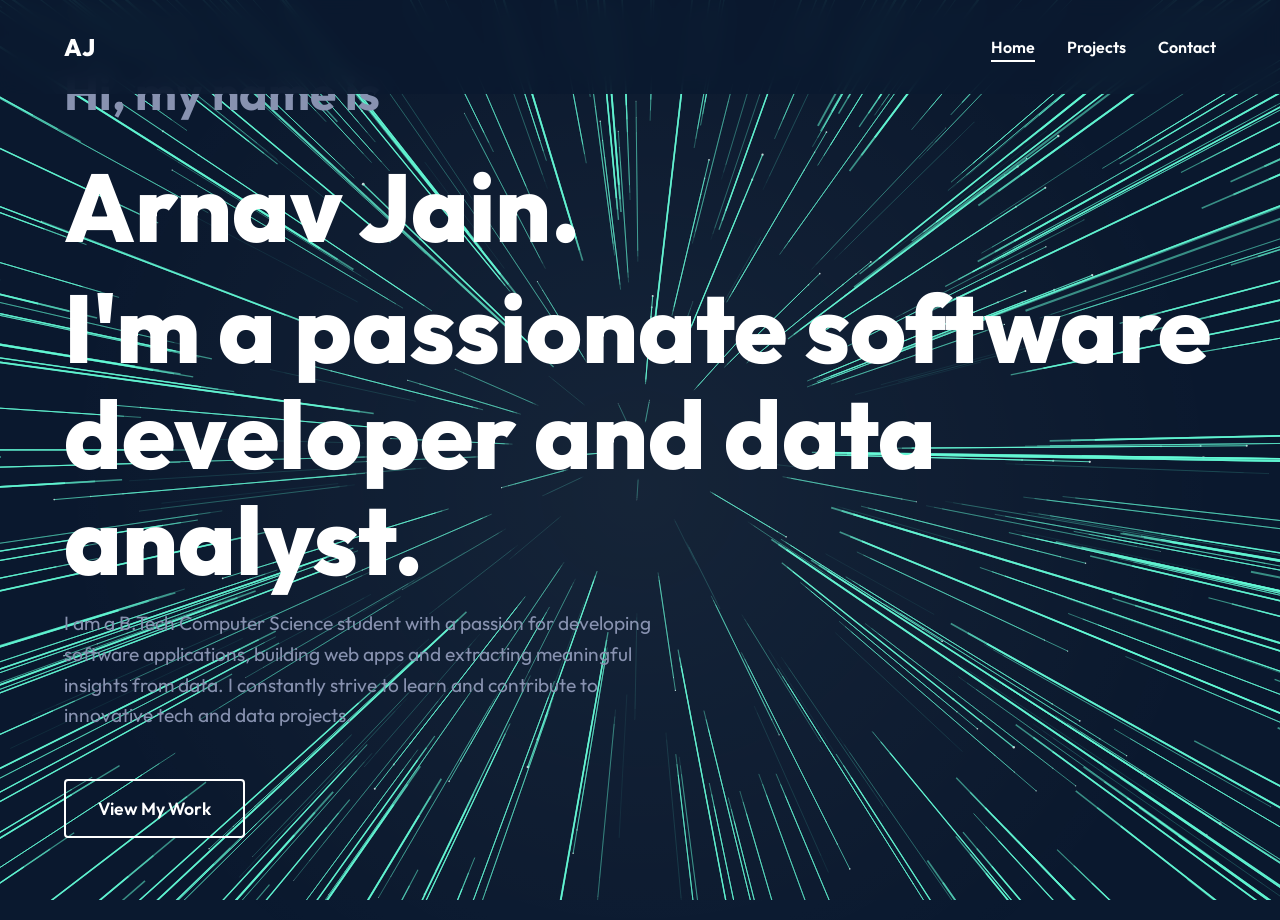
==== index.html @ 1277b26e "Add files via upload" ====
<!DOCTYPE html>
<html lang="en">

<head>
  <meta charset="UTF-8">
  <meta name="viewport" content="width=device-width, initial-scale=1.0">
  <title>Arnav Jain - Portfolio</title>
  <link rel="stylesheet" href="style.css">
</head>

<body>
  <div id="loader">
    <div class="loader-text">Welcome</div>
  </div>

  <canvas id="warp-canvas"></canvas>
  <div class="parallax-bg"></div>

  <nav>
    <a href="index.html" class="logo">AJ</a>
    <div class="nav-links">
      <a href="index.html">Home</a>
      <a href="projects.html">Projects</a>
      <a href="contact.html">Contact</a>
    </div>
  </nav>

  <main class="snap-container">
    <section class="hero" id="home">
      <h2>Hi, my name is</h2>
      <h1>Arnav Jain.</h1>
      <h1>I'm a passionate software developer and data analyst.</h1>
      <p>I am a B.Tech Computer Science student with a passion for developing software applications, building web apps
        and extracting
        meaningful insights from data. I constantly strive to learn and contribute to innovative tech and data projects.
      </p>
      <a href="projects.html" class="btn">View My Work</a>
    </section>

    <section id="about">
      <h2 class="section-title">About Me</h2>
      <p style="max-width: 800px; font-size: 1.1rem; line-height: 1.6; color: var(--text-dark); margin-bottom: 3rem;">
        My objective is to leverage my skills in software development and data analytics to build robust systems. I am a
        continuous learner, always seeking out new challenges to solve and opportunities to grow my expertise in modern
        technologies.
      </p>

      <h2 class="section-title" style="font-size: 2rem;">Skills Matrix</h2>
      <div class="skills-container">
        <div class="skill-category">
          <h3>Languages</h3>
          <div class="skill-grid">
            <div class="skill-pill">C++</div>
            <div class="skill-pill">Python</div>
            <div class="skill-pill">HTML</div>
            <div class="skill-pill">CSS</div>
            <div class="skill-pill">JavaScript</div>
            <div class="skill-pill">SQL</div>
            <div class="skill-pill">C</div>
            <div class="skill-pill">Java</div>
            <div class="skill-pill">React</div>
          </div>
        </div>

        <div class="skill-category">
          <h3>Databases</h3>
          <div class="skill-grid">
            <div class="skill-pill">MySQL</div>
            <div class="skill-pill">Oracle SQL</div>
            <div class="skill-pill">Postgres</div>
            <div class="skill-pill">MongoDB</div>
          </div>
        </div>

        <div class="skill-category">
          <h3>Tools & Cloud</h3>
          <div class="skill-grid">
            <div class="skill-pill">GitHub</div>
            <div class="skill-pill">VSCode</div>
            <div class="skill-pill">AutoCAD</div>
          </div>
        </div>

        <div class="skill-category">
          <h3>Soft Skills</h3>
          <div class="skill-grid">
            <div class="skill-pill">Teamworking</div>
            <div class="skill-pill">Good Communication</div>
            <div class="skill-pill">Verbal Skills</div>
          </div>
        </div>

        <div class="skill-category">
          <h3>Interests & Activities</h3>
          <div class="skill-grid">
            <div class="skill-pill">Tennis</div>
            <div class="skill-pill">Badminton</div>
            <div class="skill-pill">Football</div>
            <div class="skill-pill">Gaming</div>
            <div class="skill-pill">Adventure & Travel</div>
          </div>
        </div>

      </div>
    </section>

    <section id="certifications">
      <h2 class="section-title">Certifications</h2>
      <div class="certifications-grid">
        <div class="certification-card">
          <h3>Deloitte Data Analytics Job Simulation</h3>
          <p>Forage</p>
        </div>
        <div class="certification-card">
          <h3>Introduction to Cloud Infrastructure</h3>
        </div>
      </div>
    </section>
  </main>

  <script src="script.js"></script>
</body>

</html>
---- style.css ----
@import url('https://fonts.googleapis.com/css2?family=Outfit:wght@300;400;600;800&family=Quicksand:wght@500;700&display=swap');

:root {
  --primary: #ffffff;
  --secondary: #0a192f;
  --accent: #112240;
  --text: #ccd6f6;
  --text-dark: #8892b0;
  --cursor: url('data:image/svg+xml,%3Csvg width="24" height="24" viewBox="0 0 24 24" fill="none" xmlns="http://www.w3.org/2000/svg"%3E%3Cpath d="M5.5 3L19.5 12L11 14.5L8.5 22L5.5 3Z" fill="%23ffffff" stroke="%23ffffff" stroke-width="2" stroke-linejoin="round"/%3E%3C/svg%3E'), auto;
  --cursor-hover: url('data:image/svg+xml,%3Csvg width="24" height="24" viewBox="0 0 24 24" fill="none" xmlns="http://www.w3.org/2000/svg"%3E%3Cpath d="M5.5 3L19.5 12L11 14.5L8.5 22L5.5 3Z" fill="%23ffffff" stroke="%230a192f" stroke-width="2" stroke-linejoin="round"/%3E%3C/svg%3E'), pointer;
}

* {
  margin: 0;
  padding: 0;
  box-sizing: border-box;
  cursor: var(--cursor);
}

body {
  font-family: 'Outfit', sans-serif;
  background-color: var(--secondary);
  color: var(--primary);
  overflow: hidden;
}

a, button {
  cursor: var(--cursor-hover);
}

#loader {
  position: fixed;
  top: 0;
  left: 0;
  width: 100vw;
  height: 100vh;
  background-color: var(--secondary);
  display: flex;
  justify-content: center;
  align-items: center;
  z-index: 9999;
  transition: opacity 1s ease-in-out, visibility 1s, background-color 1.5s ease-in-out;
}

#loader.transparent-bg {
  background-color: transparent;
}

.loader-text {
  font-family: 'Quicksand', sans-serif;
  font-size: 3rem;
  color: var(--primary);
  letter-spacing: 2px;
  animation: pulse 2s infinite alternate;
  transition: opacity 0.5s ease-in-out, transform 0.5s ease-in-out;
}

.loader-text.zoom-out {
  opacity: 0;
  transform: scale(3);
}

@keyframes pulse {
  0% { transform: scale(0.95); opacity: 0.8; }
  100% { transform: scale(1.05); opacity: 1; }
}

.fade-out {
  opacity: 0;
  visibility: hidden;
}

#warp-canvas {
  position: fixed;
  top: 0;
  left: 0;
  width: 100vw;
  height: 100vh;
  z-index: -2;
  pointer-events: none;
}

.parallax-bg {
  position: fixed;
  top: -50px;
  left: 0;
  width: 100vw;
  height: 120vh;
  background: radial-gradient(circle at 50% 50%, rgba(255, 255, 255, 0.05) 0%, rgba(10, 25, 47, 0) 70%);
  z-index: -1;
  pointer-events: none;
}

nav {
  position: fixed;
  top: 0;
  width: 100%;
  padding: 2rem 5%;
  display: flex;
  justify-content: space-between;
  align-items: center;
  z-index: 100;
  background: rgba(10, 25, 47, 0.9);
  backdrop-filter: blur(10px);
}

.logo {
  font-size: 1.5rem;
  font-weight: 800;
  color: var(--primary);
  text-decoration: none;
}

.nav-links {
  display: flex;
  gap: 2rem;
}

.nav-links a {
  text-decoration: none;
  color: var(--primary);
  font-weight: 600;
  position: relative;
  transition: color 0.3s;
}

.nav-links a::after {
  content: '';
  position: absolute;
  width: 0;
  height: 2px;
  bottom: -5px;
  left: 0;
  background-color: var(--primary);
  transition: width 0.3s;
}

.nav-links a:hover::after, .nav-links a.active::after {
  width: 100%;
}

.snap-container {
  height: 100vh;
  overflow-y: scroll;
  scroll-snap-type: y mandatory;
  scroll-behavior: smooth;
}

section {
  scroll-snap-align: start;
  min-height: 100vh;
  padding: 8rem 5% 4rem;
  display: flex;
  flex-direction: column;
  justify-content: center;
}

main {
  opacity: 0;
  transform: translateY(20px);
  animation: slideUp 1s ease-out forwards;
  animation-delay: 3.5s;
}

@keyframes slideUp {
  to {
    opacity: 1;
    transform: translateY(0);
  }
}

.contact-page-main {
  padding-top: 10rem;
  display: flex;
  align-items: center;
  justify-content: center;
  min-height: 80vh;
}

.hero {
  min-height: 100vh;
  display: flex;
  flex-direction: column;
  justify-content: center;
  align-items: flex-start;
  padding-top: 0;
  padding-bottom: 0;
  margin-bottom: 0;
}

.hero h1 {
  font-size: clamp(3rem, 8vw, 6rem);
  font-weight: 800;
  line-height: 1.1;
  margin-bottom: 1rem;
}

.hero h2 {
  font-size: clamp(1.5rem, 4vw, 3rem);
  color: var(--text-dark);
  margin-bottom: 2rem;
}

.hero p {
  max-width: 600px;
  font-size: 1.2rem;
  color: var(--text-dark);
  margin-bottom: 3rem;
  line-height: 1.6;
}

.btn {
  padding: 1rem 2rem;
  border: 2px solid var(--primary);
  background: transparent;
  color: var(--primary);
  font-size: 1.1rem;
  font-weight: 600;
  text-decoration: none;
  display: inline-block;
  transition: all 0.3s;
  border-radius: 4px;
}

.btn:hover {
  background: var(--primary);
  color: var(--secondary);
  transform: translateY(-3px);
  box-shadow: 0 10px 20px rgba(255, 255, 255, 0.2);
}

.section-title {
  font-size: 2.5rem;
  margin-bottom: 3rem;
  display: flex;
  align-items: center;
  gap: 1rem;
}

.section-title.skills-title {
  font-size: 2rem;
}

.about-text {
  max-width: 800px;
  font-size: 1.1rem;
  line-height: 1.6;
  color: var(--text-dark);
  margin-bottom: 3rem;
}

.section-title::after {
  content: '';
  flex: 1;
  height: 1px;
  background: var(--text-dark);
  opacity: 0.3;
}

.center-title::before {
  content: '';
  flex: 1;
  height: 1px;
  background: var(--text-dark);
  opacity: 0.3;
}

.skills-container {
  display: flex;
  flex-direction: column;
  gap: 3rem;
}

.skill-category h3 {
  font-size: 1.5rem;
  margin-bottom: 1.5rem;
}

.skill-grid {
  display: flex;
  flex-wrap: wrap;
  gap: 1rem;
}

.skill-pill {
  padding: 0.8rem 1.5rem;
  background: var(--secondary);
  border: 1px solid var(--primary);
  border-radius: 50px;
  font-weight: 600;
  transition: all 0.3s;
}

.skill-pill:hover {
  background: var(--primary);
  color: var(--secondary);
  transform: scale(1.05);
}

.projects-grid {
  display: grid;
  grid-template-columns: repeat(auto-fit, minmax(300px, 1fr));
  gap: 2rem;
}

.project-card {
  background: var(--secondary);
  border: 1px solid rgba(255, 255, 255, 0.1);
  border-radius: 8px;
  padding: 2rem;
  transition: all 0.4s cubic-bezier(0.175, 0.885, 0.32, 1.275);
  position: relative;
  overflow: hidden;
  min-height: 250px;
}

.project-card:hover {
  transform: translateY(-10px);
  box-shadow: 0 20px 40px rgba(0, 0, 0, 0.5);
}

.project-content {
  position: relative;
  z-index: 1;
}

.project-title {
  font-size: 1.5rem;
  margin-bottom: 1rem;
}

.project-desc {
  color: var(--text-dark);
  margin-bottom: 1.5rem;
  line-height: 1.6;
}

.project-tech {
  display: flex;
  flex-wrap: wrap;
  gap: 0.5rem;
  opacity: 0;
  transform: translateY(20px);
  transition: all 0.3s;
}

.project-card:hover .project-tech {
  opacity: 1;
  transform: translateY(0);
}

.project-tech span {
  font-size: 0.8rem;
  padding: 0.3rem 0.8rem;
  background: rgba(255, 255, 255, 0.1);
  border-radius: 4px;
  color: var(--primary);
}

.experience-item {
  margin-bottom: 2rem;
  padding-left: 2rem;
  border-left: 2px solid var(--primary);
  position: relative;
}

.experience-item::before {
  content: '';
  position: absolute;
  left: -6px;
  top: 0;
  width: 10px;
  height: 10px;
  background: var(--primary);
  border-radius: 50%;
}

.experience-item h3 {
  font-size: 1.3rem;
  margin-bottom: 0.5rem;
}

.experience-item h4 {
  color: var(--text-dark);
  font-weight: 400;
  margin-bottom: 1rem;
}

.contact-section {
  text-align: center;
  max-width: 600px;
  margin: 0 auto;
}

.contact-section p {
  margin-bottom: 2rem;
  color: var(--text-dark);
  font-size: 1.2rem;
}

.social-links {
  display: flex;
  justify-content: center;
  gap: 2rem;
  margin-top: 3rem;
}

.social-links a {
  display: flex;
  align-items: center;
  justify-content: center;
  color: var(--primary);
  text-decoration: none;
  transition: transform 0.3s, color 0.3s;
}

.social-links a:hover {
  transform: translateY(-5px);
  color: var(--text-dark);
}

.social-links svg {
  transition: transform 0.3s;
}

.certifications-grid {
  display: flex;
  flex-direction: column;
  gap: 2rem;
}

.certification-card {
  background: rgba(10, 25, 47, 0.5);
  border: 1px solid rgba(255, 255, 255, 0.1);
  border-radius: 8px;
  padding: 2rem;
  transition: all 0.3s;
  backdrop-filter: blur(10px);
}

.certification-card:hover {
  transform: translateY(-5px);
  border-color: var(--primary);
  box-shadow: 0 10px 30px rgba(0, 0, 0, 0.3);
}

.certification-card h3 {
  font-size: 1.5rem;
  margin-bottom: 0.5rem;
  color: var(--primary);
}

.certification-card p {
  color: var(--text-dark);
  font-size: 1.1rem;
}

@media (max-width: 768px) {
  nav {
    flex-direction: column;
    gap: 1rem;
    padding: 1rem 5%;
  }
  .nav-links {
    display: flex;
    gap: 1.5rem;
    font-size: 0.9rem;
  }
  .hero h1 {
    font-size: 2.5rem;
  }
}
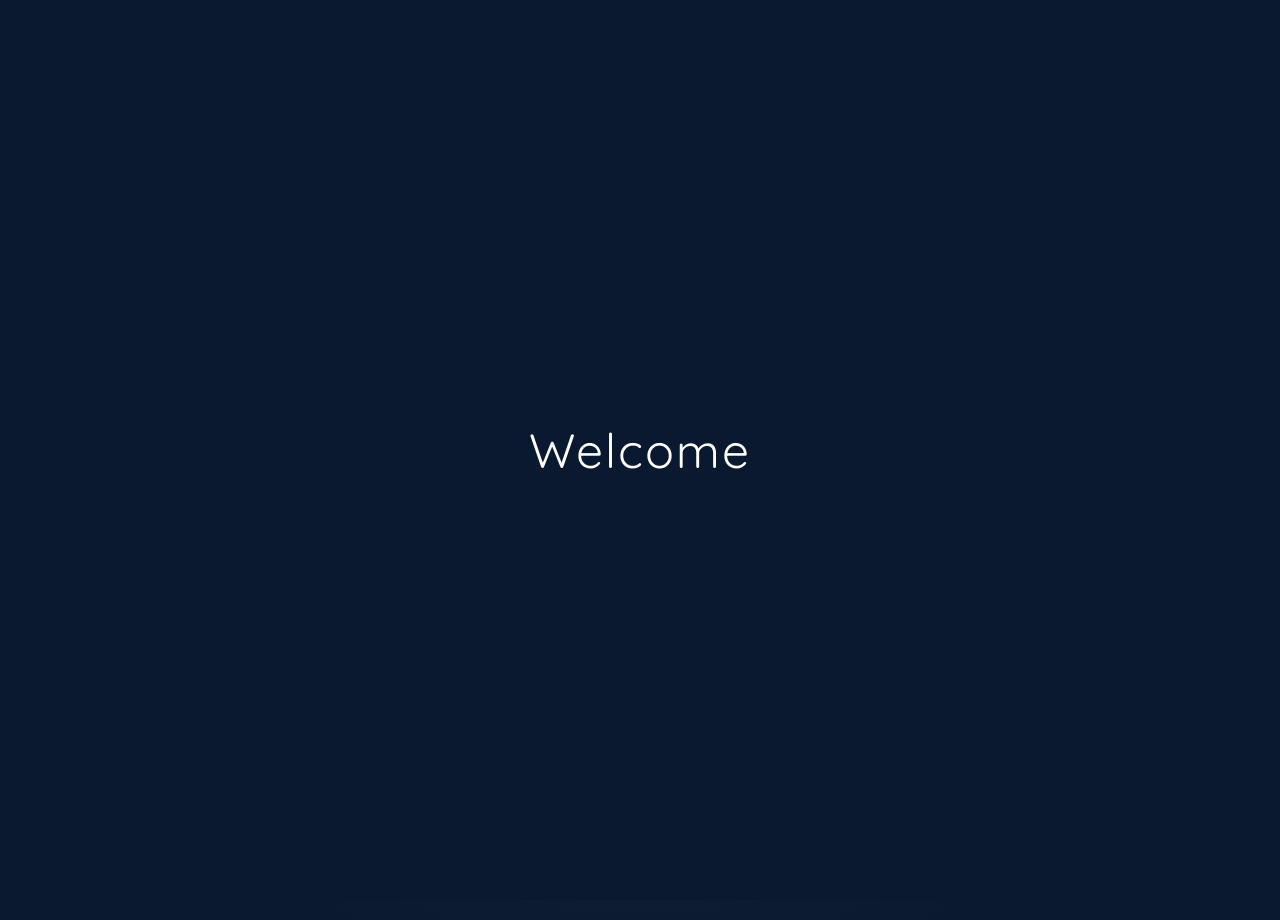
==== commit eb7fc3bc: "Updated the portfolio" ====
--- a/index.html
+++ b/index.html
@@ -20,6 +20,7 @@
     <a href="index.html" class="logo">AJ</a>
     <div class="nav-links">
       <a href="index.html">Home</a>
+      <a href="experience.html">Experience</a>
       <a href="projects.html">Projects</a>
       <a href="contact.html">Contact</a>
     </div>
--- a/style.css
+++ b/style.css
@@ -170,11 +170,9 @@
 }
 
 .contact-page-main {
-  padding-top: 10rem;
   display: flex;
   align-items: center;
   justify-content: center;
-  min-height: 80vh;
 }
 
 .hero {
@@ -183,7 +181,7 @@
   flex-direction: column;
   justify-content: center;
   align-items: flex-start;
-  padding-top: 0;
+  padding-top: 8rem;
   padding-bottom: 0;
   margin-bottom: 0;
 }
@@ -357,33 +355,106 @@
   color: var(--primary);
 }
 
-.experience-item {
-  margin-bottom: 2rem;
-  padding-left: 2rem;
-  border-left: 2px solid var(--primary);
+/* Timeline Styles */
+.timeline {
   position: relative;
-}
-
-.experience-item::before {
+  max-width: 800px;
+  margin: 0 auto;
+  padding: 2rem 0;
+}
+
+.timeline::after {
   content: '';
   position: absolute;
-  left: -6px;
+  width: 2px;
+  background-color: rgba(255, 255, 255, 0.1);
   top: 0;
-  width: 10px;
-  height: 10px;
-  background: var(--primary);
+  bottom: 0;
+  left: 20px;
+  margin-left: -1px;
+}
+
+.timeline-item {
+  padding: 1.5rem 0 1.5rem 60px;
+  position: relative;
+  background: inherit;
+  width: 100%;
+}
+
+.timeline-dot {
+  position: absolute;
+  width: 16px;
+  height: 16px;
+  right: auto;
+  left: 12px;
+  background-color: var(--secondary);
+  border: 2px solid var(--primary);
+  top: 2rem;
   border-radius: 50%;
-}
-
-.experience-item h3 {
-  font-size: 1.3rem;
+  z-index: 1;
+  transition: all 0.3s ease;
+}
+
+.timeline-item:hover .timeline-dot {
+  background-color: var(--primary);
+  box-shadow: 0 0 10px var(--primary);
+}
+
+.timeline-content {
+  padding: 2rem;
+  background: rgba(255, 255, 255, 0.03);
+  border: 1px solid rgba(255, 255, 255, 0.1);
+  border-radius: 8px;
+  transition: all 0.3s;
+}
+
+.timeline-item:hover .timeline-content {
+  transform: translateY(-5px);
+  background: rgba(255, 255, 255, 0.05);
+  box-shadow: 0 10px 30px rgba(0, 0, 0, 0.3);
+  border-color: rgba(255, 255, 255, 0.2);
+}
+
+.timeline-date {
+  color: var(--primary);
+  font-size: 0.9rem;
+  font-weight: 600;
+  letter-spacing: 1px;
   margin-bottom: 0.5rem;
-}
-
-.experience-item h4 {
-  color: var(--text-dark);
-  font-weight: 400;
-  margin-bottom: 1rem;
+  display: block;
+  opacity: 0.8;
+}
+
+.timeline-content h3 {
+  font-size: 1.5rem;
+  margin-bottom: 0.5rem;
+  color: #fff;
+}
+
+.timeline-content h4 {
+  font-size: 1.1rem;
+  color: var(--text-dark);
+  margin-bottom: 1.5rem;
+  font-weight: 500;
+}
+
+.timeline-content ul {
+  list-style-type: none;
+}
+
+.timeline-content ul li {
+  position: relative;
+  padding-left: 1.5rem;
+  margin-bottom: 0.8rem;
+  color: var(--text-dark);
+  line-height: 1.6;
+}
+
+.timeline-content ul li::before {
+  content: '▹';
+  position: absolute;
+  left: 0;
+  color: var(--primary);
 }
 
 .contact-section {
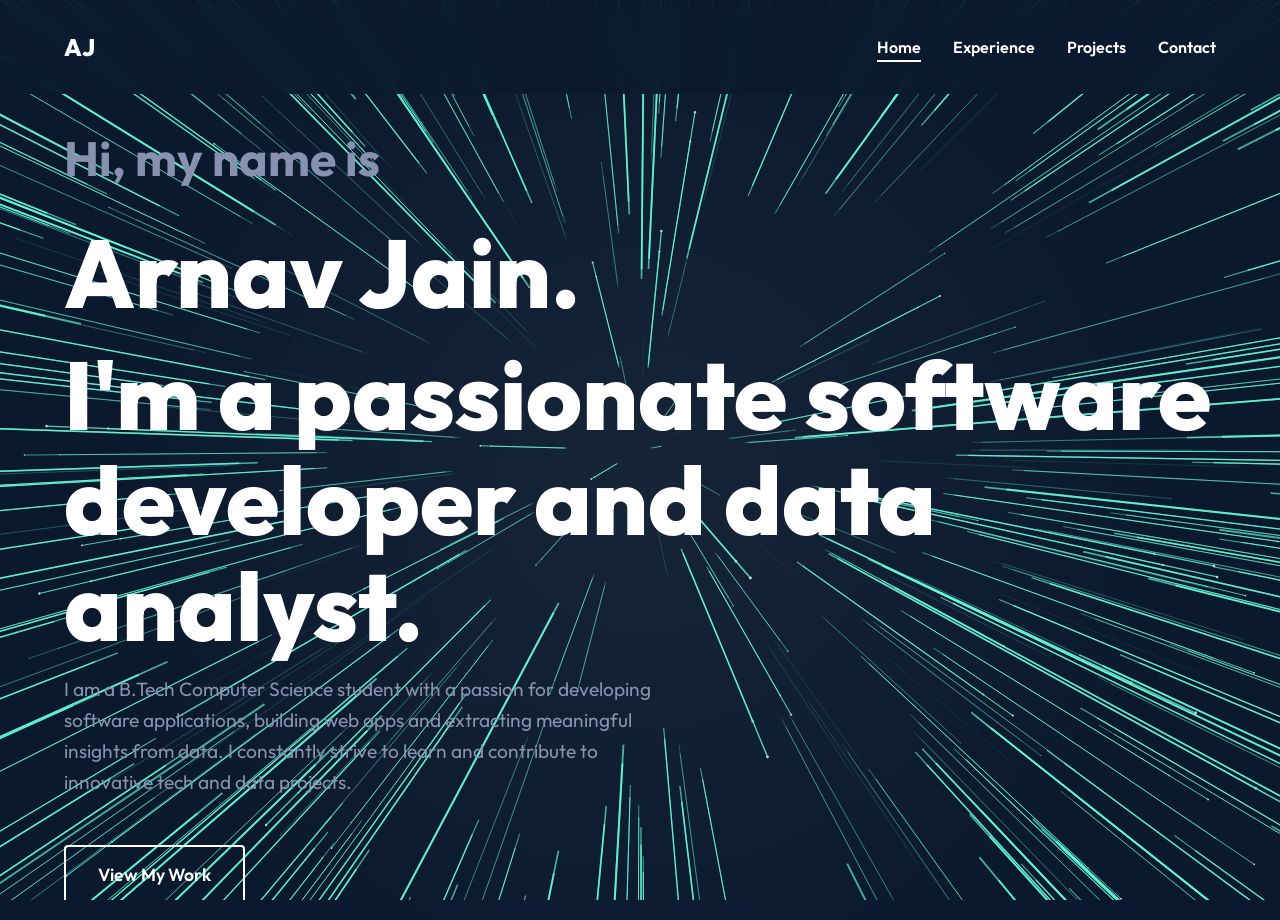
==== commit f42aac2f: "Added new skill pills" ====
--- a/index.html
+++ b/index.html
@@ -79,6 +79,9 @@
             <div class="skill-pill">GitHub</div>
             <div class="skill-pill">VSCode</div>
             <div class="skill-pill">AutoCAD</div>
+            <div class="skill-pill">Antigravity</div>
+            <div class="skill-pill">Google Cloud</div>
+            <div class="skill-pill">GenAI</div>
           </div>
         </div>
 
@@ -122,4 +125,4 @@
   <script src="script.js"></script>
 </body>
 
-</html>+</html>
